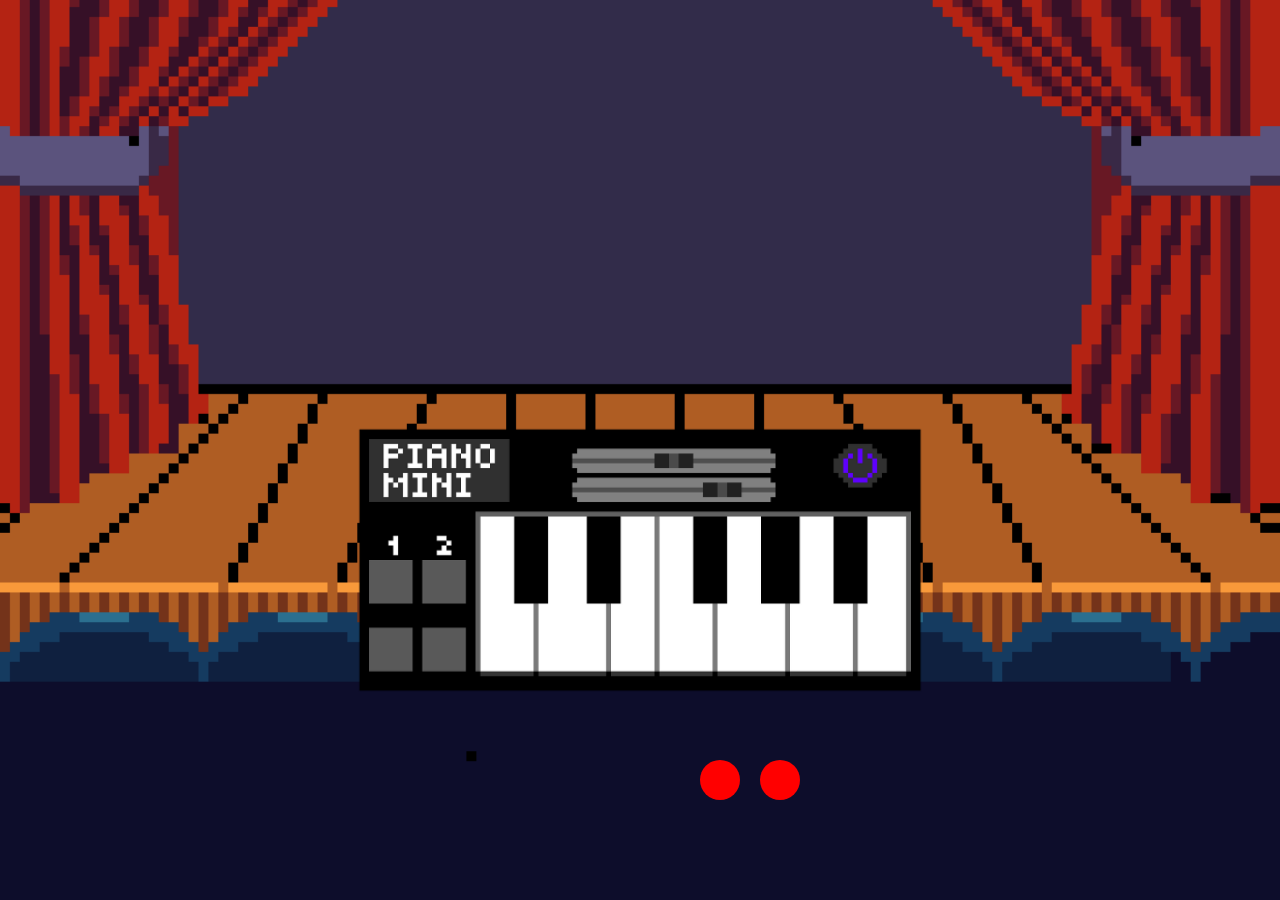
==== index.html @ 07abdd35 "akakak" ====
<!DOCTYPE html>
<html lang="en">
<head>
  <meta charset="UTF-8" />
  <meta name="viewport" content="width=device-width, initial-scale=1.0" />
  <title>Piano Rhythm Game</title>
  <link rel="stylesheet" href="css/style.css" />
</head>
<body>
  <div id="game-area">
    <img src="assets/piano.png" id="piano" alt="Piano" />
  </div>
  <script src="js/script.js"></script>
</body>
</html>
---- css/style.css ----
* {
  box-sizing: border-box;
  margin: 0;
  padding: 0;
}

body {
  height: 100vh;
  overflow: hidden;
  background: black;
}

#game-area {
  position: relative;
  width: 100vw;
  height: 100vh;
  overflow: hidden;

  background-image: url("../assets/stage.png");
  background-size: cover;
  background-position: bottom center;
  background-repeat: no-repeat;
}

#piano {
  position: absolute;
  bottom: 40px;
  left: 50%;
  transform: translateX(-50%);
  width: 600px;
  z-index: 1;
}

.note {
  position: absolute;
  width: 40px;
  height: 40px;
  background-color: red;
  border-radius: 50%;
  top: -50px;
  animation: fall 3s linear forwards;
  z-index: 2;
}

@keyframes fall {
  0% {
    top: -50px;
  }
  100% {
    top: calc(100vh - 140px); /* 피아노 위 위치 */
  }
}
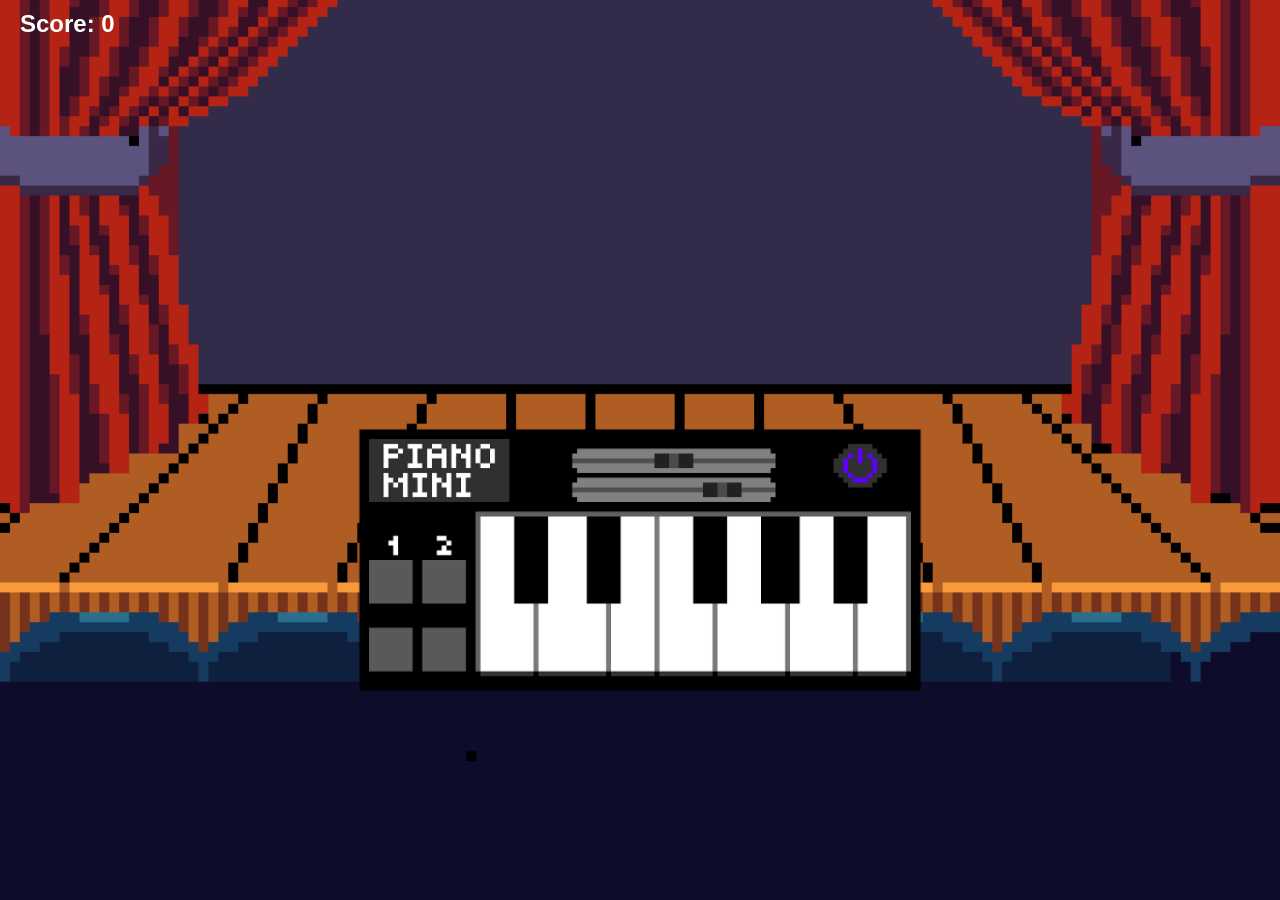
==== commit a02b3ef7: "akakakak" ====
--- a/index.html
+++ b/index.html
@@ -1,15 +1,20 @@
 <!DOCTYPE html>
-<html lang="en">
+<html lang="ko">
 <head>
   <meta charset="UTF-8" />
   <meta name="viewport" content="width=device-width, initial-scale=1.0" />
-  <title>Piano Rhythm Game</title>
+  <title>리듬 게임</title>
   <link rel="stylesheet" href="css/style.css" />
 </head>
 <body>
+  <div id="score-display">Score: 0</div>
   <div id="game-area">
     <img src="assets/piano.png" id="piano" alt="Piano" />
   </div>
+
+  <!-- 🎵 음악 파일 이름 변경됨 -->
+  <audio id="bgm" src="assets/music.mp3" preload="auto"></audio>
+
   <script src="js/script.js"></script>
 </body>
 </html>
--- a/css/style.css
+++ b/css/style.css
@@ -8,18 +8,26 @@
   height: 100vh;
   overflow: hidden;
   background: black;
+  color: white;
+  font-family: sans-serif;
+}
+
+#score-display {
+  position: absolute;
+  top: 10px;
+  left: 20px;
+  font-size: 24px;
+  font-weight: bold;
+  z-index: 10;
 }
 
 #game-area {
   position: relative;
   width: 100vw;
   height: 100vh;
+  background: url("../assets/stage.png") no-repeat bottom center;
+  background-size: cover;
   overflow: hidden;
-
-  background-image: url("../assets/stage.png");
-  background-size: cover;
-  background-position: bottom center;
-  background-repeat: no-repeat;
 }
 
 #piano {
@@ -35,18 +43,19 @@
   position: absolute;
   width: 40px;
   height: 40px;
-  background-color: red;
   border-radius: 50%;
   top: -50px;
   animation: fall 3s linear forwards;
   z-index: 2;
+  color: white;
+  font-weight: bold;
+  font-size: 20px;
+  display: flex;
+  align-items: center;
+  justify-content: center;
 }
 
 @keyframes fall {
-  0% {
-    top: -50px;
-  }
-  100% {
-    top: calc(100vh - 140px); /* 피아노 위 위치 */
-  }
+  0% { top: -50px; }
+  100% { top: calc(100vh - 140px); }
 }
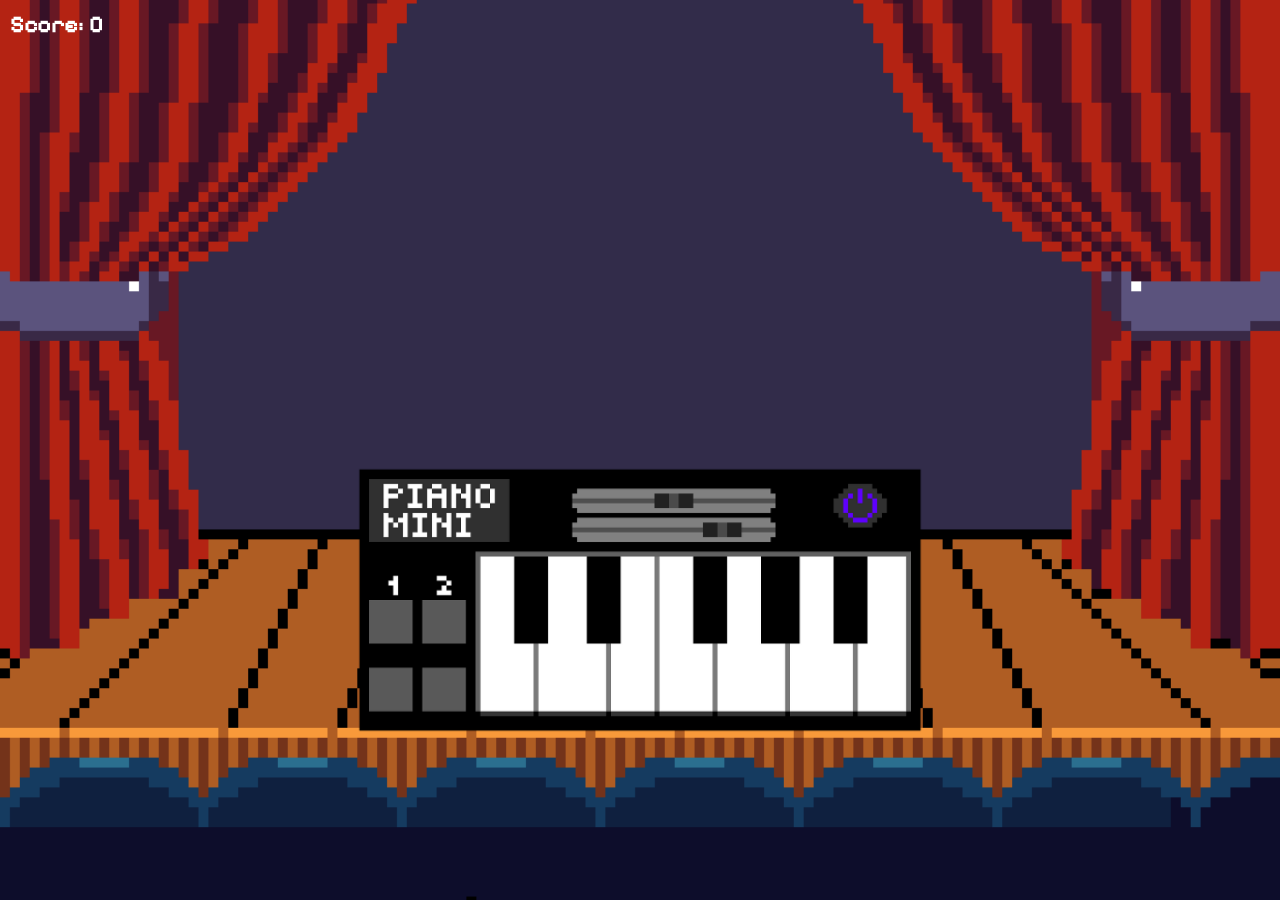
==== commit ac0aeefd: "asdfasdf" ====
--- a/index.html
+++ b/index.html
@@ -4,15 +4,22 @@
   <meta charset="UTF-8" />
   <meta name="viewport" content="width=device-width, initial-scale=1.0" />
   <title>리듬 게임</title>
+
+  <!-- ✅ Pixelify Sans 폰트 추가 -->
+  <link rel="preconnect" href="https://fonts.googleapis.com">
+  <link rel="preconnect" href="https://fonts.gstatic.com" crossorigin>
+  <link href="https://fonts.googleapis.com/css2?family=Pixelify+Sans&display=swap" rel="stylesheet">
+
   <link rel="stylesheet" href="css/style.css" />
 </head>
 <body>
   <div id="score-display">Score: 0</div>
+
   <div id="game-area">
     <img src="assets/piano.png" id="piano" alt="Piano" />
   </div>
 
-  <!-- 🎵 음악 파일 이름 변경됨 -->
+  <!-- 🎵 배경 음악 -->
   <audio id="bgm" src="assets/music.mp3" preload="auto"></audio>
 
   <script src="js/script.js"></script>
--- a/css/style.css
+++ b/css/style.css
@@ -1,61 +1,51 @@
-* {
-  box-sizing: border-box;
+body {
   margin: 0;
   padding: 0;
+  background: url("../assets/stage.png") no-repeat center center;
+  background-size: cover;
+  font-family: 'Pixelify Sans', sans-serif; /* ✅ 폰트 적용 */
 }
 
-body {
+#game-area {
+  position: relative;
+  width: 100%;
   height: 100vh;
   overflow: hidden;
-  background: black;
+}
+
+#piano {
+  position: absolute;
+  bottom: 0;
+  left: 50%;
+  transform: translateX(-50%);
+  width: 600px;
+}
+
+.note {
+  position: absolute;
+  top: 0;
+  width: 40px;
+  height: 40px;
+  border-radius: 50%;
   color: white;
-  font-family: sans-serif;
+  font-weight: bold;
+  font-size: 18px;
+  text-align: center;
+  line-height: 40px;
+  animation: fall 3s linear forwards;
 }
 
 #score-display {
   position: absolute;
   top: 10px;
-  left: 20px;
+  left: 10px;
   font-size: 24px;
+  color: white;
+  z-index: 30;
   font-weight: bold;
-  z-index: 10;
-}
-
-#game-area {
-  position: relative;
-  width: 100vw;
-  height: 100vh;
-  background: url("../assets/stage.png") no-repeat bottom center;
-  background-size: cover;
-  overflow: hidden;
-}
-
-#piano {
-  position: absolute;
-  bottom: 40px;
-  left: 50%;
-  transform: translateX(-50%);
-  width: 600px;
-  z-index: 1;
-}
-
-.note {
-  position: absolute;
-  width: 40px;
-  height: 40px;
-  border-radius: 50%;
-  top: -50px;
-  animation: fall 3s linear forwards;
-  z-index: 2;
-  color: white;
-  font-weight: bold;
-  font-size: 20px;
-  display: flex;
-  align-items: center;
-  justify-content: center;
 }
 
 @keyframes fall {
-  0% { top: -50px; }
-  100% { top: calc(100vh - 140px); }
+  0% { top: 0; }
+  100% { top: 100%; }
 }
